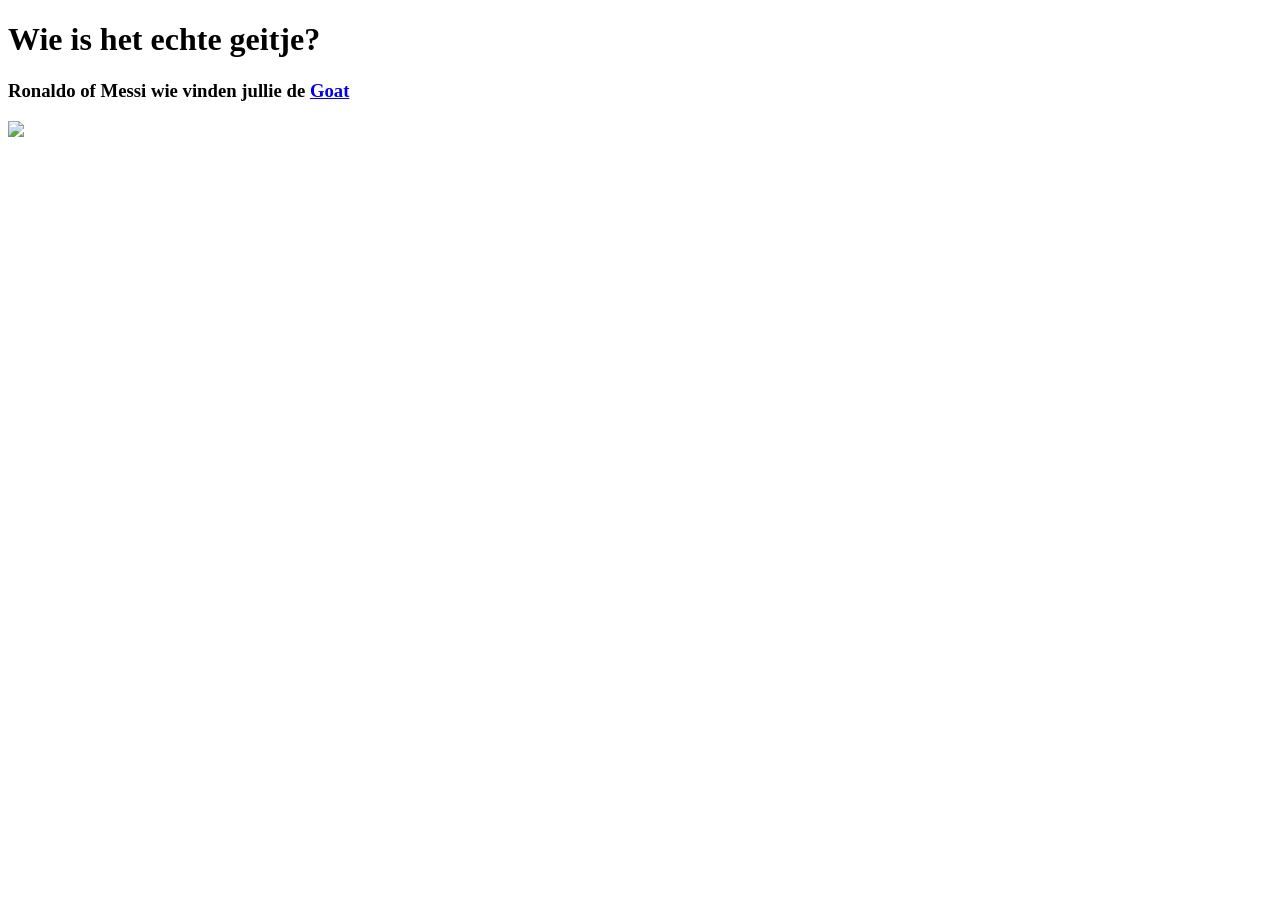
==== oefenen/goat.html @ ec7f0b2d "nieuwe map" ====
<!DOCTYPE html>
<head>
 <title>goat</title>
</head>
<body>
 <h1>Wie is het echte geitje?</h1>
  <h3>Ronaldo of Messi wie vinden jullie de <a href="//www.transfermarkt.nl/vergleich/spielervergleich/statistik/def/spieler/8198&28003">Goat</a></h3>
   <img src="https://www.tiktok.com/@home.of.futbal/video/7454159089677962527?q=suiii%20&t=1788270238506"></a>

</body>
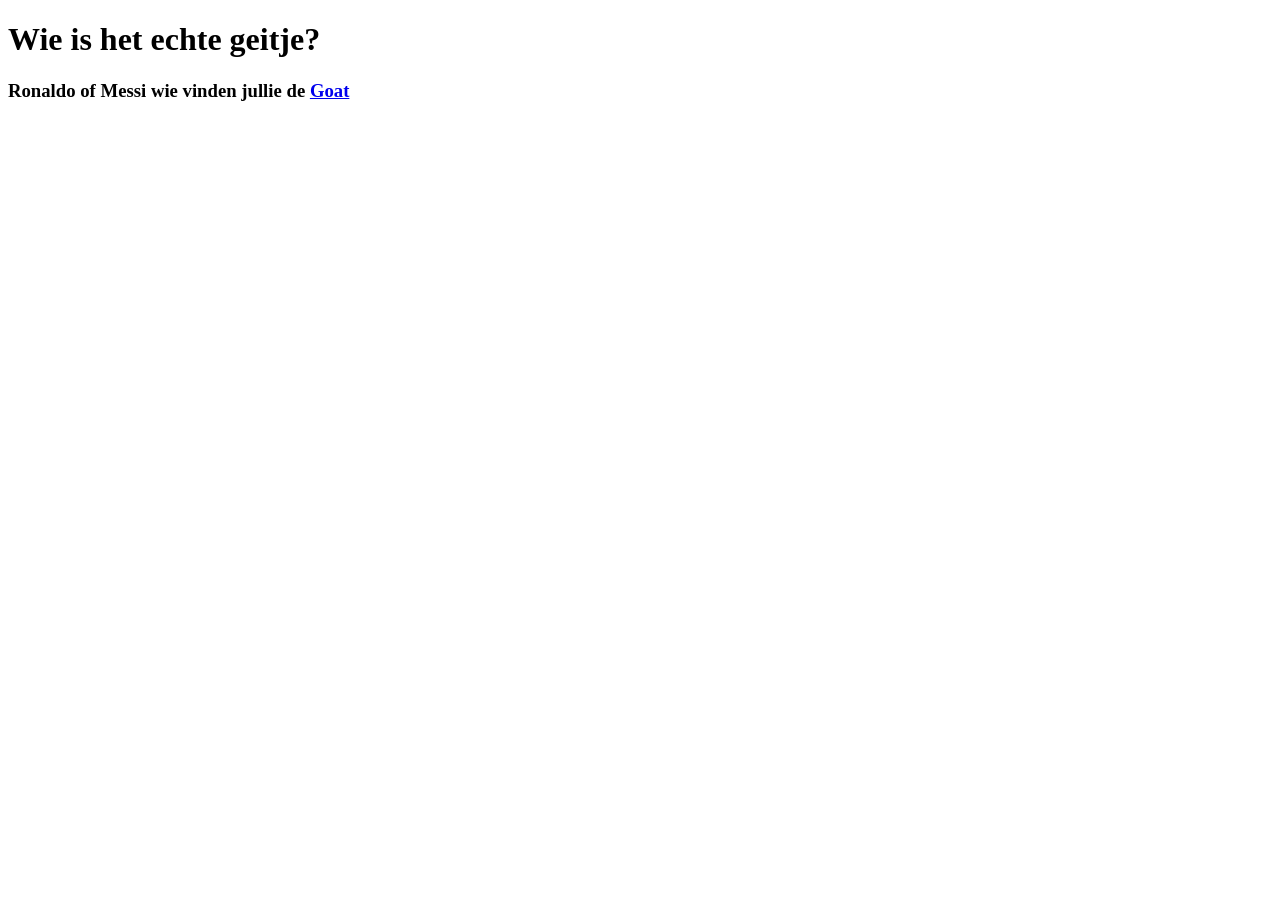
==== commit 3643779a: "nieuwe map" ====
--- a/oefenen/goat.html
+++ b/oefenen/goat.html
@@ -5,6 +5,6 @@
 <body>
  <h1>Wie is het echte geitje?</h1>
   <h3>Ronaldo of Messi wie vinden jullie de <a href="//www.transfermarkt.nl/vergleich/spielervergleich/statistik/def/spieler/8198&28003">Goat</a></h3>
-   <img src="https://www.tiktok.com/@home.of.futbal/video/7454159089677962527?q=suiii%20&t=1788270238506"></a>
+   <img img="https://www.tiktok.com/@mvdv_marijn/photo/7676136462978469153?q=bob%20torrie&t=1788270708768"></a>
 
 </body>
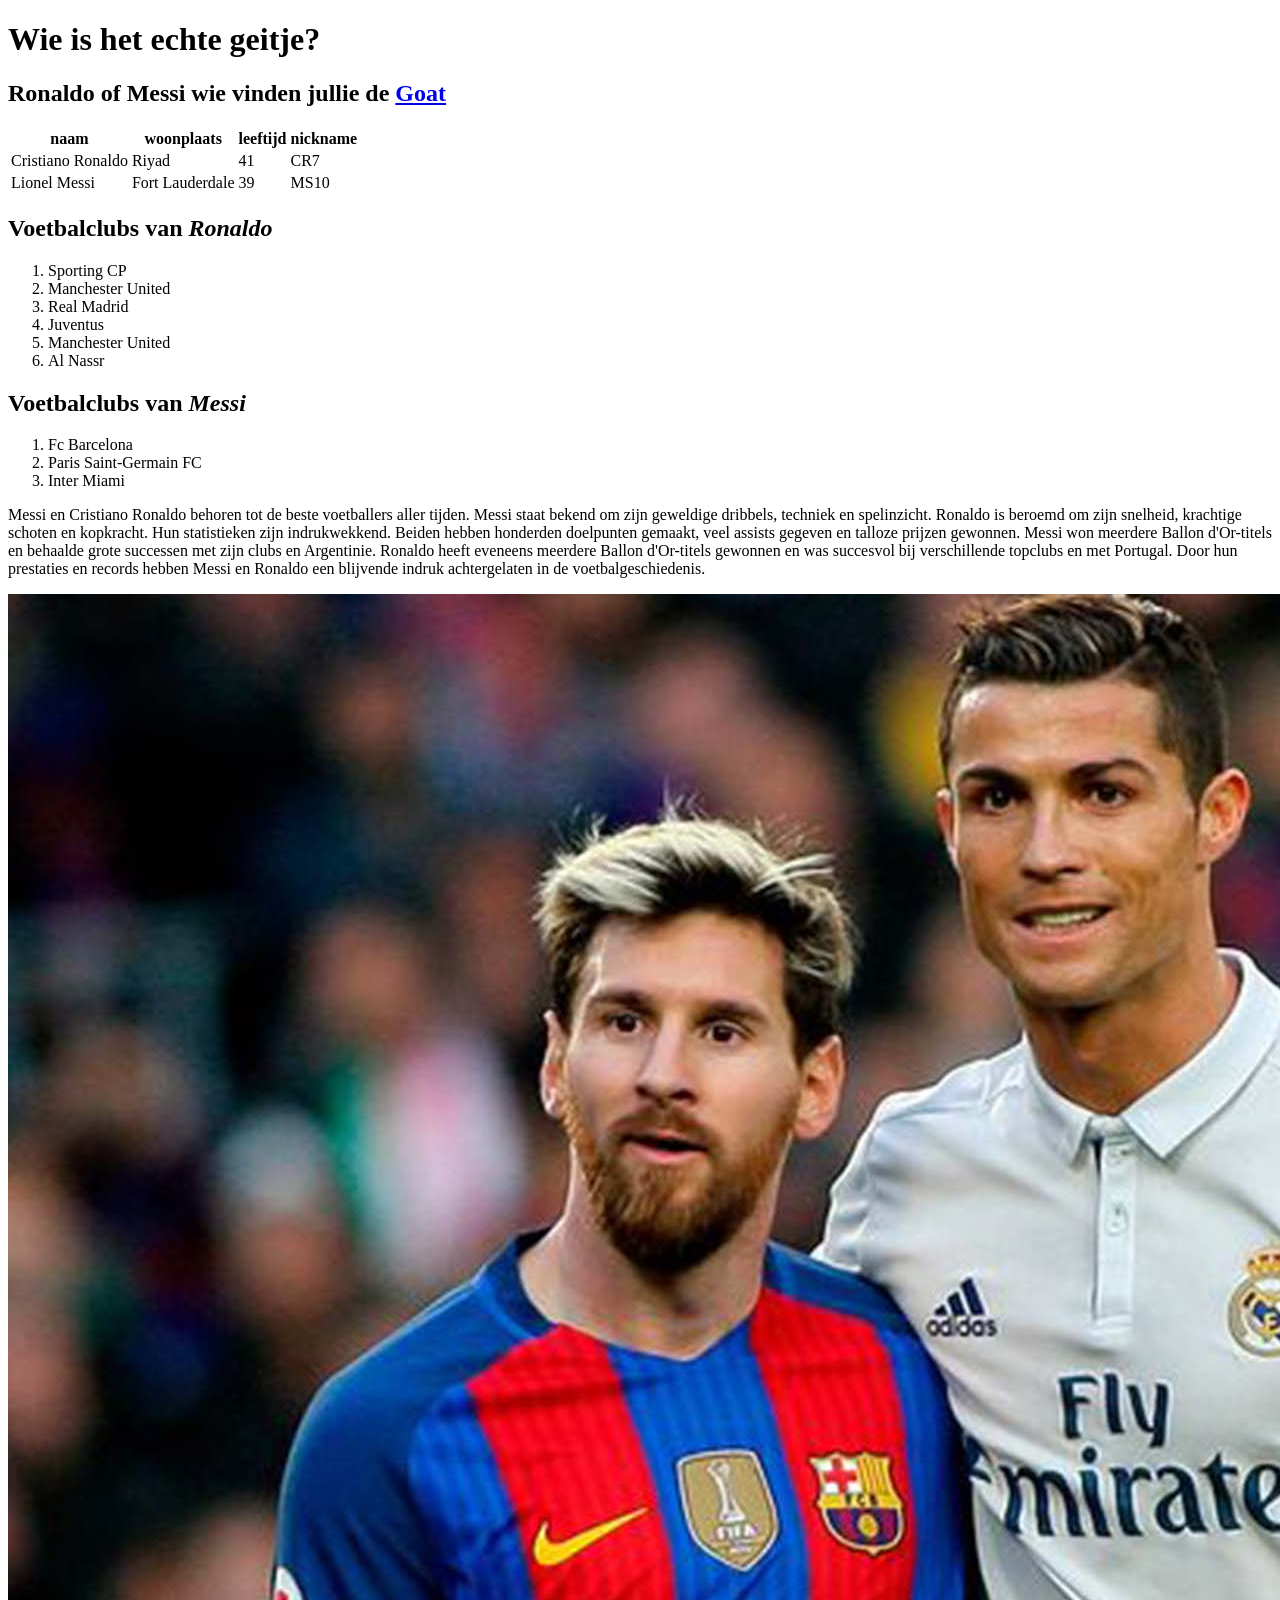
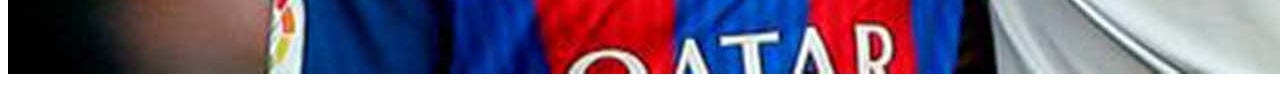
==== commit 055c833b: "oefenen en overmij" ====
--- a/oefenen/goat.html
+++ b/oefenen/goat.html
@@ -4,7 +4,52 @@
 </head>
 <body>
  <h1>Wie is het echte geitje?</h1>
-  <h3>Ronaldo of Messi wie vinden jullie de <a href="//www.transfermarkt.nl/vergleich/spielervergleich/statistik/def/spieler/8198&28003">Goat</a></h3>
-   <img img="https://www.tiktok.com/@mvdv_marijn/photo/7676136462978469153?q=bob%20torrie&t=1788270708768"></a>
+  <h2>Ronaldo of Messi wie vinden jullie de <a href="//www.transfermarkt.nl/vergleich/spielervergleich/statistik/def/spieler/8198&28003">Goat</a></h3>
+        <table>
+            <thead>
+                <tr>
+                    <th>naam</th>
+                    <th>woonplaats</th>
+                    <th>leeftijd</th>
+                    <th>nickname</th>
+                </tr>
+            </thead>
+            <tbody>
+                <tr>
+                    <td>Cristiano Ronaldo</td>
+                    <td>Riyad</td>
+                    <td>41</td>
+                    <td>CR7</td>
+                </tr>
+                <tr>
+                    <td>Lionel Messi</td>
+                    <td>Fort Lauderdale</td>
+                    <td>39</td>
+                    <td>MS10</td>
+                </tr>
+            </tbody>
+        </table>
+<h2>Voetbalclubs van <em>Ronaldo</em></h2>
+        <ol type="1">
+            <li>Sporting CP</li>
+            <li>Manchester United</li>
+            <li>Real Madrid</li>
+            <li>Juventus</li>
+            <li>Manchester United</li>
+            <li>Al Nassr</li>
+        </ol>
+<h2>Voetbalclubs van <em>Messi</em></h2>
+        <ol type="1">
+            <li>Fc Barcelona</li>
+            <li>Paris Saint-Germain FC</li>
+            <li>Inter Miami</li>
+        </ol>
+         <p> Messi en Cristiano Ronaldo behoren tot de beste voetballers aller tijden. 
+Messi staat bekend om zijn geweldige dribbels, techniek en spelinzicht. Ronaldo is beroemd om zijn snelheid, krachtige schoten en kopkracht.
+Hun statistieken zijn indrukwekkend. Beiden hebben honderden doelpunten gemaakt, veel assists gegeven en talloze prijzen gewonnen. 
+Messi won meerdere Ballon d'Or-titels en behaalde grote successen met zijn clubs en Argentinie.
+Ronaldo heeft eveneens meerdere Ballon d'Or-titels gewonnen en was succesvol bij verschillende topclubs en met Portugal.
+Door hun prestaties en records hebben Messi en Ronaldo een blijvende indruk achtergelaten in de voetbalgeschiedenis.</p>
 
-</body>+  <img class="linksmidden" src="ronaldo-messi.jpg" alt="ronaldo of messi" />
+ </body>
